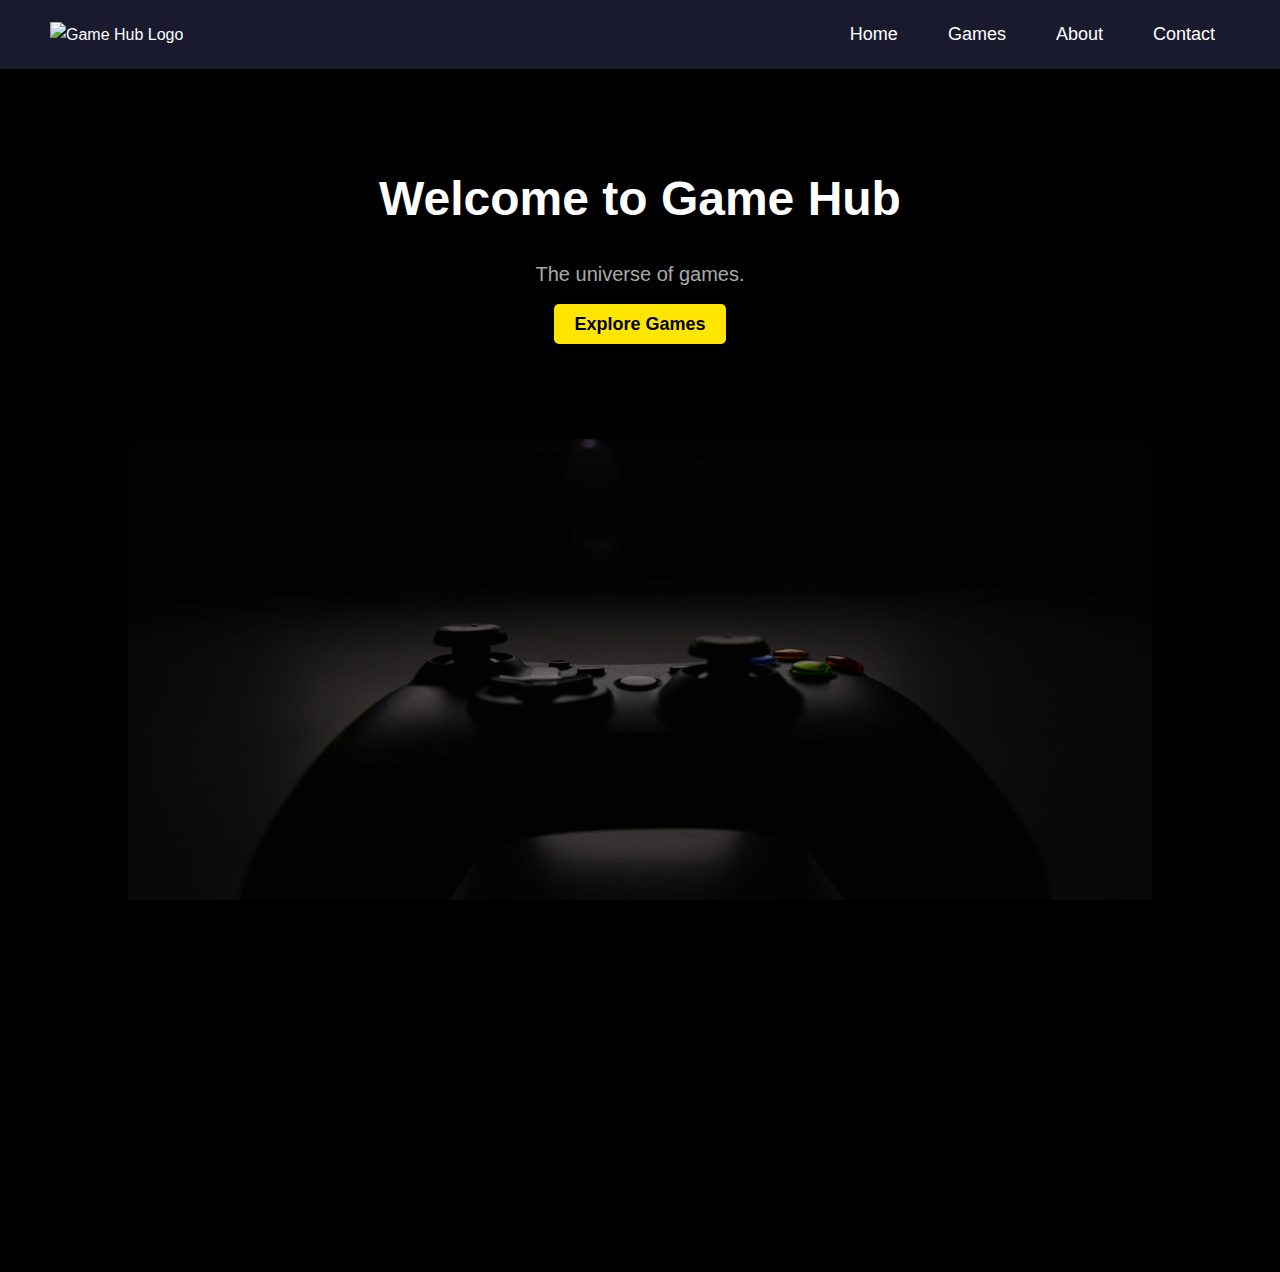
==== index.html @ 13f8e66a "school assignment" ====
<!DOCTYPE html>
<html lang="en">
<head>
    <meta charset="UTF-8">
    <meta name="viewport" content="width=device-width, initial-scale=1.0">
    <meta name="description" content="Welcome to Game Hub, the world of Game!">
    <title>Game Hub - Home</title>
    <link rel="stylesheet" href="styles.css">
</head>
<body>
    <!-- Header Section -->
    <header>
        <div class="logo">
            <img src="images/GameHub_Logo.png" alt="Game Hub Logo">
        </div>
        <nav aria-label="Main Navigation">
            <ul>
                <li><a href="index.html">Home</a></li>
                <li><a href="games.html">Games</a></li>
                <li><a href="about.html">About</a></li>
                <li><a href="contact.html">Contact</a></li>
            </ul>
        </nav>
    </header>

    <!-- Main Section -->
    <main>
        <section class="welcome">
            <h1>Welcome to Game Hub</h1>
            <p>The universe of games.</p>
            <a href="games.html" class="button">Explore Games</a>
        </section>

       <!-- Game Image Section -->
       <div class="game">
        <img src="Images/game_2.jpg" alt="Explore games image" class="game-image">
    </div>
</main>

    <!-- Footer Section -->
    <footer>
        <p>&copy; 2024 Game Hub | All rights reserved.</p>
    </footer>
</body>
</html>
---- styles.css ----
/* General Styles */
html, body {
    font-family: Arial, Helvetica, sans-serif;
    margin: 0;
    padding: 0;
    line-height: 1.6;
    background-color: #000;
    color: #fff;
    overflow-y: auto;
    height: auto;
}
/* Ensure the body and content-wrapper take full height */
html, body {
    height: 100%;
    display: flex;
    flex-direction: column;
    margin: 0;
}

.content-wrapper {
    flex: 1; /* Allows the wrapper to take up the remaining space */
}

footer {
    background-color: #1a1a2e;
    color: white;
    text-align: center;
    padding: 20px;
}

/* Header */
header {
    display: flex;
    justify-content: space-between;
    align-items: center;
    padding: 20px 50px;
    background-color: #1a1a2e;
}

.logo img {
    max-width: 150px;
}

/* Navigation */
nav ul {
    list-style-type: none;
    margin: 0;
    padding: 0;
    display: flex;
    gap: 20px;
}

nav ul li a {
    color: white;
    text-decoration: none;
    padding: 10px 15px;
    font-size: 18px;
    transition: background-color 0.3s ease;
}

nav ul li a:hover {
    background-color: #0f3460;
    border-radius: 5px;
}

/* Welcome Section */
.welcome {
    text-align: center;
    padding: 60px 20px;
}

.welcome h1 {
    font-size: 48px;
    margin-bottom: 10px;
}

.welcome p {
    font-size: 20px;
    color: #aaa;
    margin-bottom: 20px;
}

.button {
    background-color: #ffe600;
    color: #000;
    padding: 10px 20px;
    border-radius: 5px;
    font-size: 18px;
    font-weight: bold;
    text-decoration: none;
    outline: none;
    transition: background-color 0.3s ease;
}

.button:hover {
    background-color: #ffd500;
}

/* Footer */
footer {
    text-align: center;
    padding: 20px;
    background-color: #1a1a2e;
    color: white;
    font-size: 14px;
    margin-top: 20px;
}
/* Game Image Section */
.game {
    display: flex;
    justify-content: center;
    align-items: center;
    margin: 40px 0; /* Add some spacing from other sections */
}

.game-image {
    max-width: 80%; /* Adjust as needed */
    height: auto;
    border-radius: 10px;
    opacity: 0.7; /* Lowered opacity for a softer appearance  */
    position: relative;
}

/* Optional: Overlay effect for better blending */
.game-image {
    position: relative;
}

.game-image::before {
    content: "";
    position: absolute;
    top: 0;
    left: 0;
    right: 0;
    bottom: 0;
    background-color: rgba(0, 0, 0, 0.3); /* Adjust color and opacity to match your design */
    border-radius: 10px; /* Match the border radius of the image */
}


/* Image Gallery Section */
.image-gallery {
    display: flex;
    justify-content: center;
    gap: 20px;
    padding: 20px 0;
}

.image-gallery img {
    width: 30%;
    max-width: 200px;
    height: auto;
    border-radius: 10px;
}

/* Computer Image - Slightly Larger */
.computer-image img {
    width: 35%;
    max-width: 220px;
    height: auto;
    border-radius: 10px;
    margin-top: 20px;
    display: block;
    margin-left: auto;
    margin-right: auto;
}

/* Games Image - Slightly Larger */
.games-image img {
    width: 35%;
    max-width: 220px;
    height: auto;
    border-radius: 10px;
    margin-top: 20px;
    display: block;
    margin-left: auto;
    margin-right: auto;
}

/* About Section Styles */
.about {
    text-align: center;
    padding: 40px 20px;
}

.about h1 {
    font-size: 36px;
    margin-bottom: 10px;
}

.about p {
    font-size: 18px;
    color: #aaa;
    margin-bottom: 20px;
}

/* About Image - Slightly Larger */
.about-image img {
    width: 35%;
    max-width: 220px;
    height: auto;
    border-radius: 10px;
    margin: 20px auto;
    display: block;
}

/* Contact Page Styles */
.contact {
    text-align: center;
    padding: 40px 20px;
}

.contact h1 {
    font-size: 36px;
    margin-bottom: 10px;
}

.contact p {
    font-size: 18px;
    color: #aaa;
    margin-bottom: 20px;
}

.contact-form {
    display: flex;
    flex-direction: column;
    align-items: center;
    gap: 15px;
    max-width: 500px;
    margin: 0 auto;
}

.contact-form label {
    font-size: 16px;
    color: #ddd;
}

.contact-form input,
.contact-form textarea {
    width: 100%;
    padding: 10px;
    font-size: 16px;
    color: #000;
    background-color: #fff;
    border: 1px solid #ccc;
    border-radius: 5px;
}

.contact-form button {
    background-color: #ffe600;
    color: #000;
    padding: 10px 20px;
    border-radius: 5px;
    font-size: 18px;
    font-weight: bold;
    border: none;
    cursor: pointer;
    outline: none;
    transition: background-color 0.3s ease;
}

.contact-form button:hover {
    background-color: #ffd500;
}

.contact-image img {
    width: 33%;
    max-width: 220px;
    height: auto;
    border-radius: 10px;
    margin-top: 20px;
}

/* Media Queries for Responsive Design */
@media (max-width: 768px) {
    .welcome h1,
    .about h1,
    .contact h1 {
        font-size: 36px;
    }

    .welcome p,
    .about p,
    .contact p {
        font-size: 18px;
    }

    .image-gallery img, 
    .about-image img, 
    .computer-image img, 
    .games-image img, 
    .contact-image img {
        width: 80%;
        max-width: 200px;
    }

    header {
        padding: 10px 20px;
    }

    nav ul {
        gap: 10px;
    }

    .button {
        padding: 8px 16px;
        font-size: 16px;
    }
}
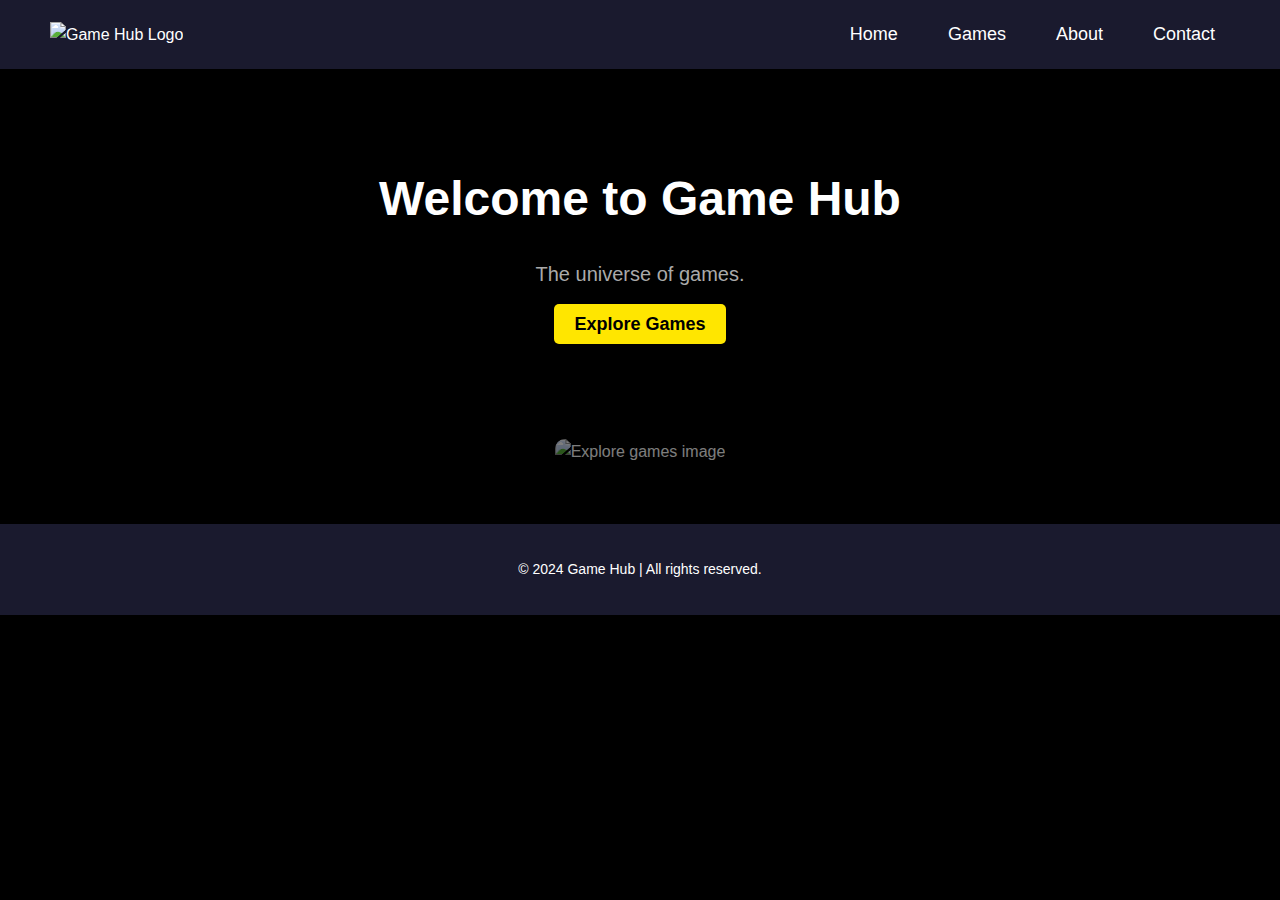
==== commit f083b346: "Standardize image paths to lowercase'" ====
--- a/index.html
+++ b/index.html
@@ -33,7 +33,7 @@
 
        <!-- Game Image Section -->
        <div class="game">
-        <img src="Images/game_2.jpg" alt="Explore games image" class="game-image">
+        <img src="images/game_2.jpg" alt="Explore games image" class="game-image">
     </div>
 </main>
 
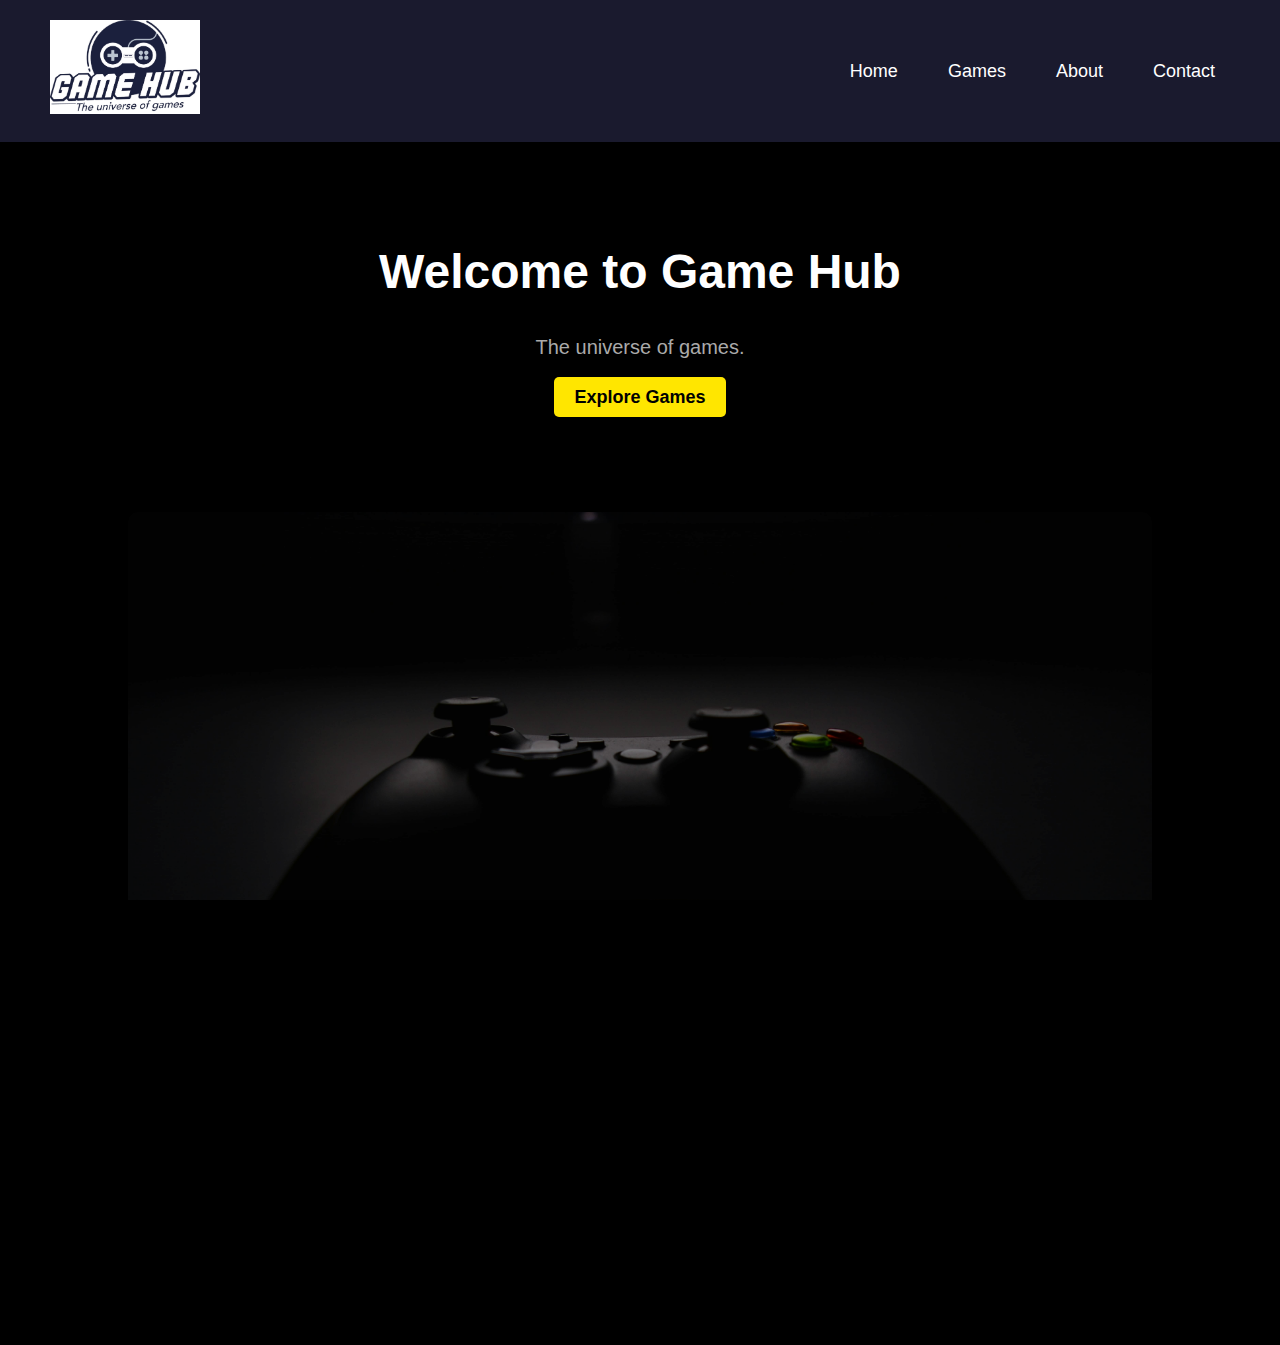
==== commit efdd40eb: "Update HTML and CSS for responsive design and optimized images" ====
--- a/index.html
+++ b/index.html
@@ -11,7 +11,7 @@
     <!-- Header Section -->
     <header>
         <div class="logo">
-            <img src="images/GameHub_Logo.png" alt="Game Hub Logo">
+            <img src="images/GameHub_Logo.jpg" alt="Game Hub Logo">
         </div>
         <nav aria-label="Main Navigation">
             <ul>
